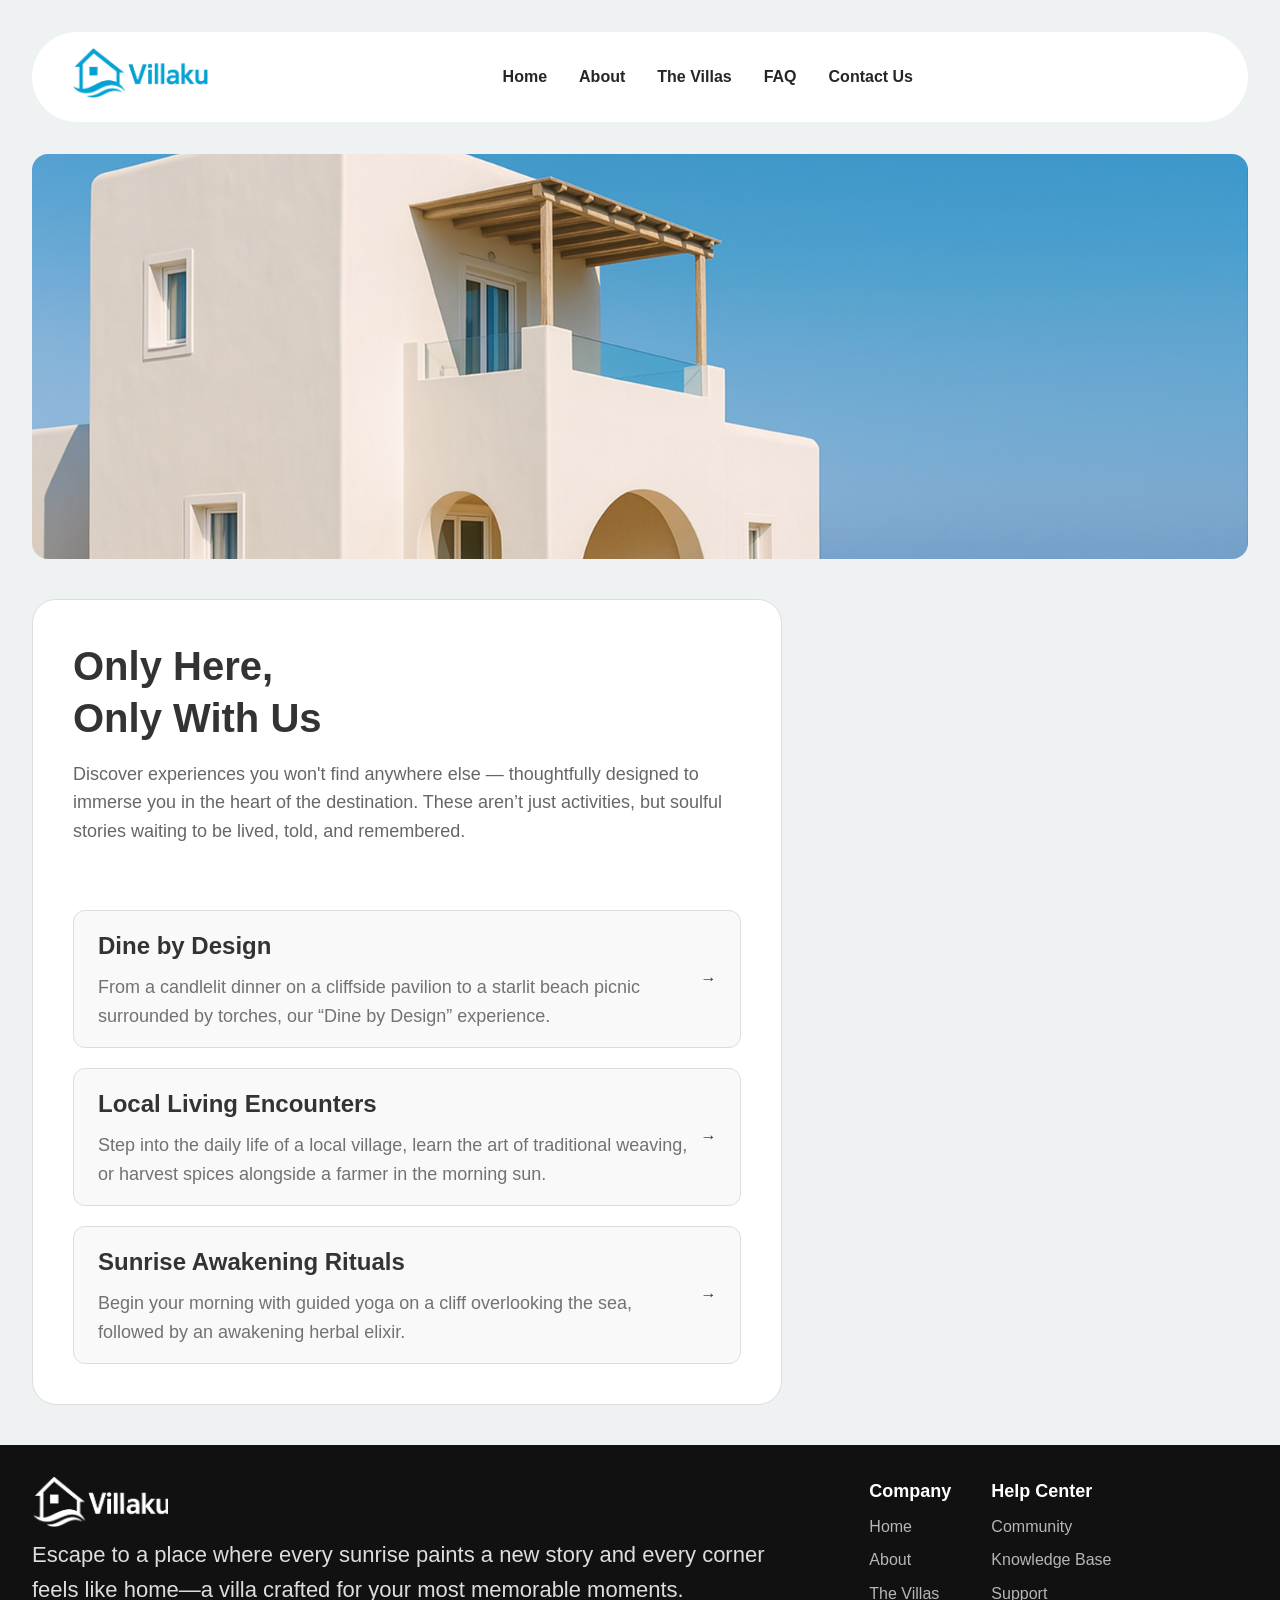
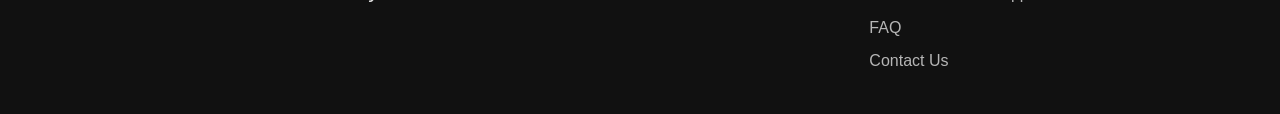
==== index.html @ ab28373e "feat(footer): Slicing Footer" ====
<!DOCTYPE html>
<html>
<head>
    <meta charset="UTF-8" />
    <title>Yasin Page</title>
    <link rel="stylesheet" href="style.css">
    <meta name="viewport" content="width=device-width, initial-scale=1.0">
</head>
<body class="container">
    <header>
        <nav class="navbar">
            <div class="logo-container">
                <img src="/assets/logo_villaku.png" class="logo"/>
            </div>
            <ul class="nav-links">
                <li><a href="#home">Home</a></li>
                <li><a href="#about">About</a></li>
                <li><a href="#The_Villas">The Villas</a></li>
                <li><a href="#faq">FAQ</a></li>
                <li><a href="#contact_us">Contact Us</a></li>
            </ul>
        </nav>
    </header>
    <main>
        <section class="hero-image"></section>
        <section class="container-experience">
            <section class="experience-section" >
                <div class="experience-content">
                    <h1>Only Here,<br>Only With Us</h1>
                    <p>
                    Discover experiences you won't find anywhere else — thoughtfully designed to immerse you in the heart of the destination. These aren’t just activities, but soulful stories waiting to be lived, told, and remembered.
                    </p>
                </div>
                <div class="experience-list">
                    <article class="experience-item">
                        <div>
                        <h2>Dine by Design</h2>
                        <p>From a candlelit dinner on a cliffside pavilion to a starlit beach picnic surrounded by torches, our “Dine by Design” experience.</p>
                        </div>
                    <span class="icon">→</span>
                </article>
                <article class="experience-item">
                        <div>
                        <h2>Local Living Encounters</h2>
                        <p>Step into the daily life of a local village, learn the art of traditional weaving, or harvest spices alongside a farmer in the morning sun.</p>
                        </div>
                    <span class="icon">→</span>
                </article>
                <article class="experience-item">
                        <div>
                        <h2>Sunrise Awakening Rituals</h2>
                        <p>Begin your morning with guided yoga on a cliff overlooking the sea, followed by an awakening herbal elixir.</p>
                        </div>
                    <span class="icon">→</span>
                </article>
                </div>
            </section>
            <aside class="image-aside">
            </aside>
        </section>
    </main>
    <footer>
        <div class="description">
            <img src="/assets/logo_villaku_bw.png" class="logo"/>
            <p>Escape to a place where every sunrise paints a new story and every corner feels like home—a villa crafted for your most memorable moments.</p>
        </div>
        <div class="footer-link">
            <div>
                <h6>Company</h6>
                <ul>
                    <li><a href="#home">Home</a></li>
                    <li><a href="#about">About</a></li>
                    <li><a href="#The_Villas">The Villas</a></li>
                    <li><a href="#faq">FAQ</a></li>
                    <li><a href="#contact_us">Contact Us</a></li>
                </ul>
            </div>
            <div>
                <h6>Help Center</h6>
                <ul>
                    <li><a href="#community">Community</a></li>
                    <li><a href="#knowledge_base">Knowledge Base</a></li>
                    <li><a href="#support">Support</a></li>
                </ul>
            </div>
        </div>
    </footer>
    
</body>
</html>
---- style.css ----
/* Reset dasar */
*{
    box-sizing: border-box;
    margin: 0;
    padding: 0;
    font-family: Plus Jakarta Sans, sans-serif;
}
/* Gaya umum */
.container{
    max-width: 100%;
    margin: 0;
}
body {
    background-color: #EFF2F3;
    color: #333;
    line-height: 1.6;
}
/* Gaya header */
header {
    text-align: center;
    margin-bottom: 40px;
    margin: 32px;

}
/* Gaya navigasi */
.navbar{
    background-color: white;
    display: flex;
    align-items: center;
    justify-content: space-between;
    padding: 16px 40px;
    position: relative;
    border-radius: 100px;
    border-color: #c0c1c2;
}


/* logo */
.logo{
    height: 50px;
    width: auto;
}

/* Menu Navigasi ditengah*/
.nav-links{
    flex: 1;
    display: flex;
    justify-content: center;
    list-style: none;
    gap: 2rem;
}
.nav-links a{
    color: rgb(39, 37, 37);
    text-decoration: none;
    font-weight: bold;
}
.nav-links a:hover{
    text-decoration: underline;
}


main{
    display: flex;
    flex-direction:column;
    gap: 40px;
    margin: 0 auto;
}
.hero-image {
  margin-left: 32px;
  margin-right: 32px;
  width: auto;
  height: 45vh; /* Full tinggi layar */
  background-image: url('/assets/hero.png');
  background-size: cover;
  background-position: center;
  background-repeat: no-repeat;
  border-radius: 16px;
}


/* Kolom Kiri */
.container-experience{
    display: flex;
    gap: 40px;
    flex: 2;
    margin-left: 32px ;
    margin-right: 32px ;
    margin-bottom: 40px ;
}
/* ----------Section Exp---------- */
.experience-section {
  display: flex;
  flex-direction:column;
  gap: 32px;
  padding: 40px;
  background-color: white;
  border-radius: 24px;
  border: 1px solid #ddd; /* Warna border yang lebih lembut */
  justify-content: space-between;
  align-items: stretch;
  flex-wrap: wrap;
}

/* Container experience-content */
.experience-content {
  background: #fff;
  flex: 2;
}

.experience-content h1 {
  font-size: 2.5rem;
  margin-bottom: 1rem;
  line-height: 1.3;
}

.experience-content p {
  color: #666;
  margin-bottom: 2rem;
  max-width: 100%;
  line-height: 1.6;
  font-size: 18px;
}

/* Container experience-item */
.experience-list{
    flex: 2;
    display: flex;
    flex-direction: column;
    gap: 20px;
}
/* List Item */
.experience-item {
  display: flex;
  justify-content: space-between;
  align-items: center;
  border: 1px solid #ddd;
  padding: 16px 24px;
  border-radius: 12px;
  background-color: #f9f9f9;
  transition: all 0.3s ease;
}
.experience-item h2 {
  margin: 0 0 0.5rem 0;
  font-size: 24px;
}

.experience-item p {
  margin: 0;
  color: #727272;
  font-size: 18px;
}

.experience-item:hover {
  background-color: #e8ecf1; /* warna latar saat hover */
  border-radius: 8px;
  padding: 1.5rem;
  transition: all 0.3s ease;
  box-shadow: 0 4px 8px rgba(0, 0, 0, 0.05);
}

.experience-item:hover .icon {
  transform: scale(1.2);
  color: #1D405B;
  transition: transform 0.2s ease, color 0.2s ease;
}

/* Kolom Kanan */
.image-aside {
  flex: 1;
  min-width: 35%;
  height: auto;
  border-radius: 16px;
  background-image: url('https://images.unsplash.com/photo-1583329550487-0fa300a4cd1a?q=80&w=1000&auto=format&fit=crop&ixlib=rb-4.1.0&ixid=M3wxMjA3fDB8MHxwaG90by1wYWdlfHx8fGVufDB8fHx8fA%3D%3D');
  background-size: cover;
  background-position: center;
}

/* Footer */
footer{
  display: flex;
  justify-content: space-between;
  align-items: center;
  flex-wrap: wrap;
  padding: 32px;
  background-color: #111;
  color: white;
  align-items: flex-start;
  gap: 80px;
}

.description{
  flex: 2;
  font-size: 22px;
  font-weight: 400;
  color: #ddd;
  flex-direction: row;
}
.footer-link{
  display: flex;
  flex: 1;
  align-items: flex-start;
  gap: 40px;
  flex-wrap: wrap;
}

.footer-link ul{
  display: list-item;
  list-style: none;
  padding: 0;
}
.footer-link li{
  padding-bottom: 8px;
}
.footer-link a{
  color: rgb(182, 182, 182);
  text-decoration: none;
}

.footer-link h6{
  padding-bottom: 8px;
  font-size: 18px;
  color: white;
  text-decoration: none;
}

/* Responsif */
@media (max-width: 768px) {

    .hero-image {
    height: 70vh; /* Sedikit lebih kecil di HP */
  }
  .experience-section {
    flex-direction: column;
  }

  .image-aside {
    display: none;
  }

  .experience-content {
    width: 100%;
  }
}
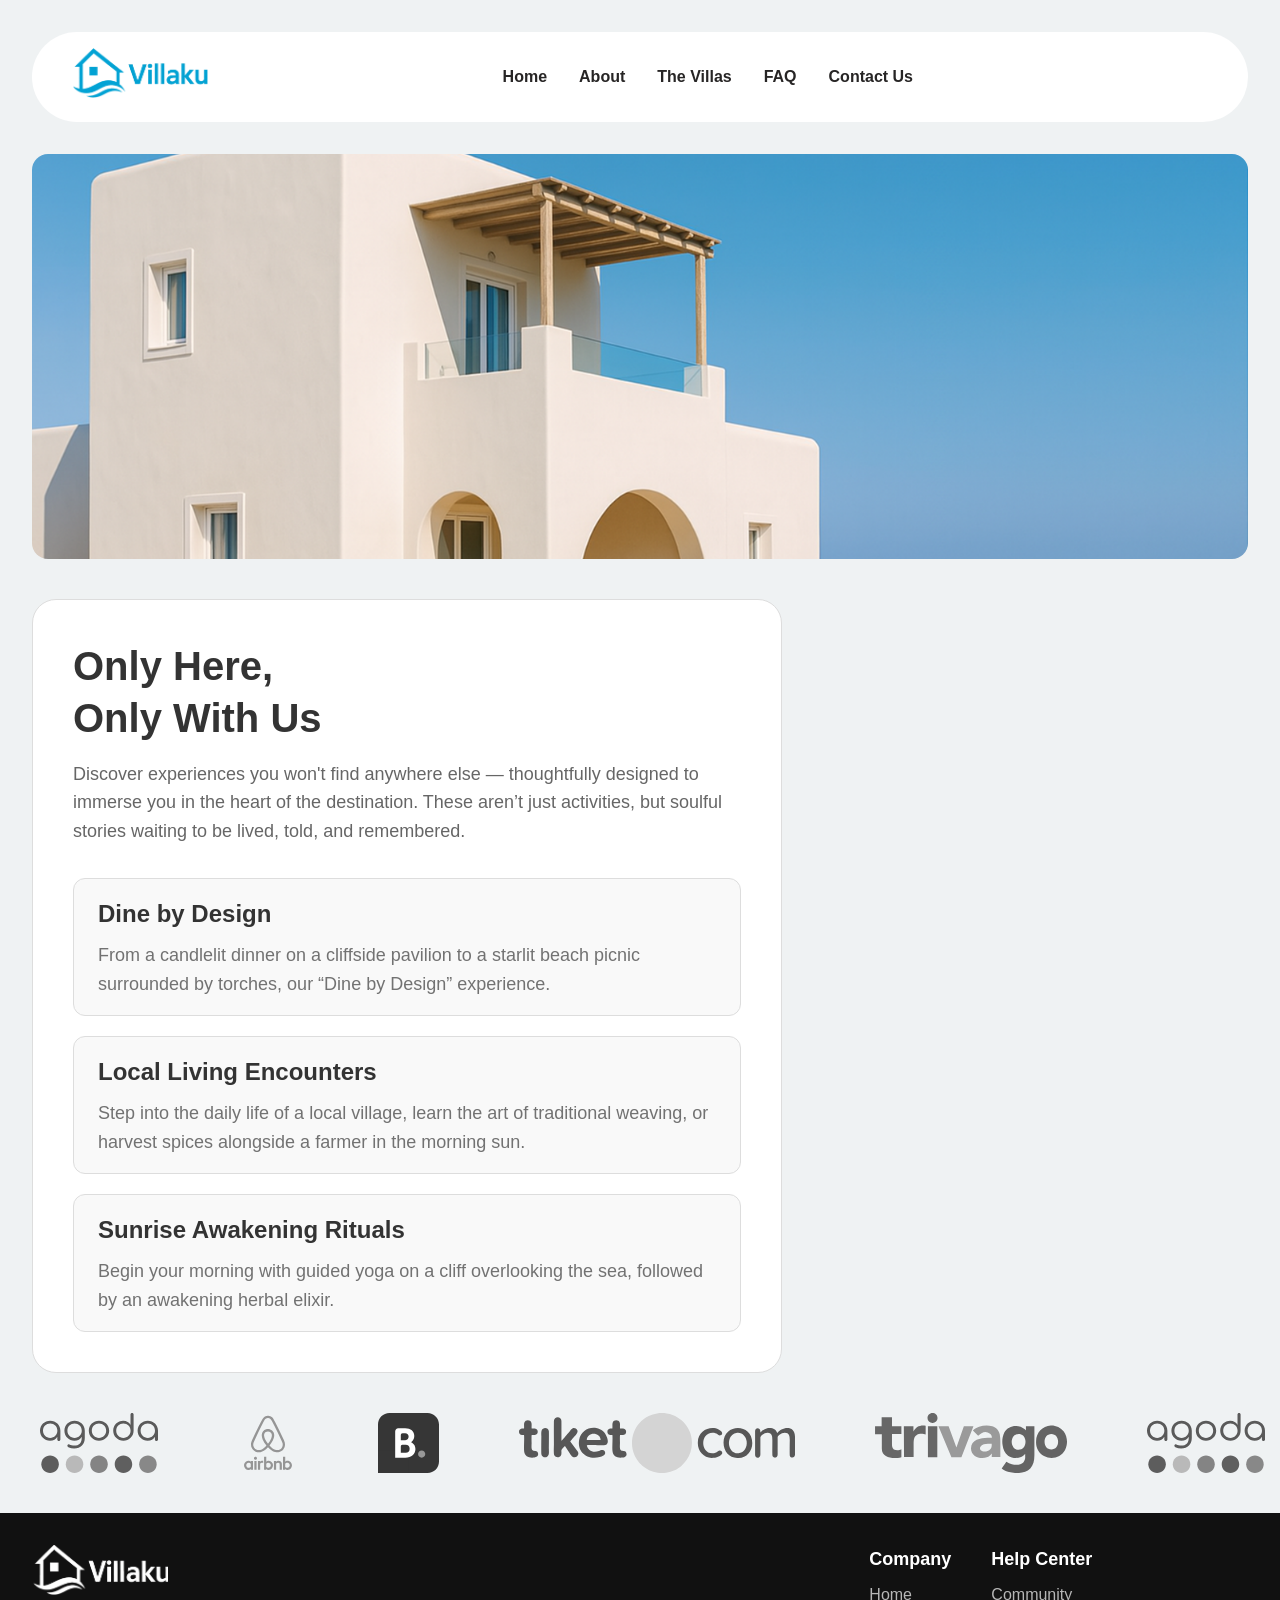
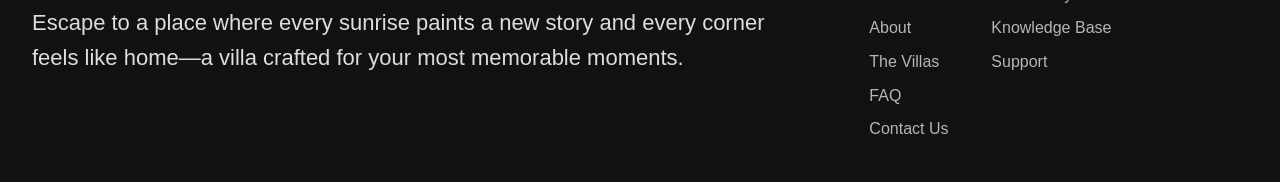
==== commit f300afba: "feat(ticker): Add feature ticker logo" ====
--- a/index.html
+++ b/index.html
@@ -2,7 +2,7 @@
 <html>
 <head>
     <meta charset="UTF-8" />
-    <title>Yasin Page</title>
+    <title>Villaku</title>
     <link rel="stylesheet" href="style.css">
     <meta name="viewport" content="width=device-width, initial-scale=1.0">
 </head>
@@ -10,8 +10,13 @@
     <header>
         <nav class="navbar">
             <div class="logo-container">
-                <img src="/assets/logo_villaku.png" class="logo"/>
+                <img src="/assets/logo_villaku.png" class="logo" alt="Logo"/>
             </div>
+            <button class="hamburger" aria-label="Menu">
+                <span></span>
+                <span></span>
+                <span></span>
+            </button>
             <ul class="nav-links">
                 <li><a href="#home">Home</a></li>
                 <li><a href="#about">About</a></li>
@@ -37,31 +42,49 @@
                         <h2>Dine by Design</h2>
                         <p>From a candlelit dinner on a cliffside pavilion to a starlit beach picnic surrounded by torches, our “Dine by Design” experience.</p>
                         </div>
-                    <span class="icon">→</span>
                 </article>
                 <article class="experience-item">
                         <div>
                         <h2>Local Living Encounters</h2>
                         <p>Step into the daily life of a local village, learn the art of traditional weaving, or harvest spices alongside a farmer in the morning sun.</p>
                         </div>
-                    <span class="icon">→</span>
                 </article>
                 <article class="experience-item">
                         <div>
                         <h2>Sunrise Awakening Rituals</h2>
                         <p>Begin your morning with guided yoga on a cliff overlooking the sea, followed by an awakening herbal elixir.</p>
                         </div>
-                    <span class="icon">→</span>
                 </article>
                 </div>
             </section>
             <aside class="image-aside">
             </aside>
         </section>
+        <section class="logo-ticker">
+            <div class="ticker-track">
+                <img src="/assets/logo partner/agoda.svg" alt="agoda">
+                <img src="/assets/logo partner/airbnb.svg" alt="airbnb">
+                <img src="/assets/logo partner/bookingcom.svg" alt="bookingcom">
+                <img src="/assets/logo partner/tiketcom.svg" alt="tiketcom">
+                <img src="/assets/logo partner/trivago.svg" alt="trivago">
+                <!-- Looping (1) -->
+                <img src="/assets/logo partner/agoda.svg" alt="agoda">
+                <img src="/assets/logo partner/airbnb.svg" alt="airbnb">
+                <img src="/assets/logo partner/bookingcom.svg" alt="bookingcom">
+                <img src="/assets/logo partner/tiketcom.svg" alt="tiketcom">
+                <img src="/assets/logo partner/trivago.svg" alt="trivago">
+                <!-- Looping (2) -->
+                <img src="/assets/logo partner/agoda.svg" alt="agoda">
+                <img src="/assets/logo partner/airbnb.svg" alt="airbnb">
+                <img src="/assets/logo partner/bookingcom.svg" alt="bookingcom">
+                <img src="/assets/logo partner/tiketcom.svg" alt="tiketcom">
+                <img src="/assets/logo partner/trivago.svg" alt="trivago">
+            </div>
+        </section>
     </main>
     <footer>
         <div class="description">
-            <img src="/assets/logo_villaku_bw.png" class="logo"/>
+            <img src="/assets/logo_villaku_bw.png" class="logo" alt="Logo Black and White"/>
             <p>Escape to a place where every sunrise paints a new story and every corner feels like home—a villa crafted for your most memorable moments.</p>
         </div>
         <div class="footer-link">
@@ -85,6 +108,6 @@
             </div>
         </div>
     </footer>
-    
+    <script src="script.js"></script>    
 </body>
 </html>
--- a/style.css
+++ b/style.css
@@ -3,7 +3,7 @@
     box-sizing: border-box;
     margin: 0;
     padding: 0;
-    font-family: Plus Jakarta Sans, sans-serif;
+    font-family: 'Plus Jakarta Sans', sans-serif;
 }
 /* Gaya umum */
 .container{
@@ -58,6 +58,30 @@
     text-decoration: underline;
 }
 
+  .hamburger{
+    display: none;
+    flex-direction: column;
+    justify-content: space-between;
+    width: 24px;
+    height: 18px;
+    cursor: pointer;
+    border: none;
+  }
+  .hamburger span{
+    height: 3px;
+    background: #111;
+    border-radius: 4px;
+    transition: all 0.3s ease;
+  }
+  .hamburger.active span:nth-child(1){
+    transform: rotate(45deg) translate(5px, 5px);
+  }
+  .hamburger.active span:nth-child(2){
+    opacity: 0;
+  }
+  .hamburger.active span:nth-child(3){
+    transform: rotate(-45deg) translate(5px, -5px);
+  }
 
 main{
     display: flex;
@@ -69,7 +93,7 @@
   margin-left: 32px;
   margin-right: 32px;
   width: auto;
-  height: 45vh; /* Full tinggi layar */
+  height: 45vh;
   background-image: url('/assets/hero.png');
   background-size: cover;
   background-position: center;
@@ -82,10 +106,8 @@
 .container-experience{
     display: flex;
     gap: 40px;
-    flex: 2;
     margin-left: 32px ;
     margin-right: 32px ;
-    margin-bottom: 40px ;
 }
 /* ----------Section Exp---------- */
 .experience-section {
@@ -115,7 +137,6 @@
 
 .experience-content p {
   color: #666;
-  margin-bottom: 2rem;
   max-width: 100%;
   line-height: 1.6;
   font-size: 18px;
@@ -156,12 +177,6 @@
   padding: 1.5rem;
   transition: all 0.3s ease;
   box-shadow: 0 4px 8px rgba(0, 0, 0, 0.05);
-}
-
-.experience-item:hover .icon {
-  transform: scale(1.2);
-  color: #1D405B;
-  transition: transform 0.2s ease, color 0.2s ease;
 }
 
 /* Kolom Kanan */
@@ -175,11 +190,36 @@
   background-position: center;
 }
 
+.logo-ticker{
+  overflow: hidden;
+  width: 100%;
+  padding-bottom: 40px;
+}
+.ticker-track{
+  display: flex;
+  width: fit-content;
+  animation: ticker 30s linear infinite;
+}
+
+.ticker-track img{
+  height: 60px;
+  margin: 0 40px;
+  flex-shrink: 0;
+  filter: grayscale(100%);
+  transition: filter 0.3s;
+}
+.ticker-track img:hover {
+  filter: none;
+}
+/* Animasi bergerak ke kiri */
+@keyframes ticker {
+  0% { transform: translateX(0); }
+  100% { transform: translateX(-33.33%); }
+}
 /* Footer */
 footer{
   display: flex;
   justify-content: space-between;
-  align-items: center;
   flex-wrap: wrap;
   padding: 32px;
   background-color: #111;
@@ -204,7 +244,6 @@
 }
 
 .footer-link ul{
-  display: list-item;
   list-style: none;
   padding: 0;
 }
@@ -225,12 +264,38 @@
 
 /* Responsif */
 @media (max-width: 768px) {
-
-    .hero-image {
-    height: 70vh; /* Sedikit lebih kecil di HP */
+  main{
+    gap: 24px;
+}
+  .hamburger{
+    display: flex;
+  }
+  .nav-links{
+    display: none;
+    flex-direction: column;
+    gap: 16px;
+    position: absolute;
+    top: 70px;
+    right: 32px;
+    padding: 16px;
+    box-shadow: 0 2px 8px rgba(0, 0, 0, 0.15);
+  }
+  .nav-links.active{
+    display: flex;
+    background-color: white;
+    border-radius: 8px;
+  }
+
+  .hero-image {
+    aspect-ratio: 16/9;
+    max-height: 60vh;
+    /* height: 40vh;
+    min-height: 200px;
+    max-height: 400px; */
   }
   .experience-section {
     flex-direction: column;
+    padding: 24px;
   }
 
   .image-aside {
@@ -240,5 +305,14 @@
   .experience-content {
     width: 100%;
   }
-}
-
+
+  footer{
+    flex-direction: column;
+    align-items: flex-start;
+    gap: 32px;
+  }
+  .description,
+  .footer-link {
+    width: 100%;
+  }
+}
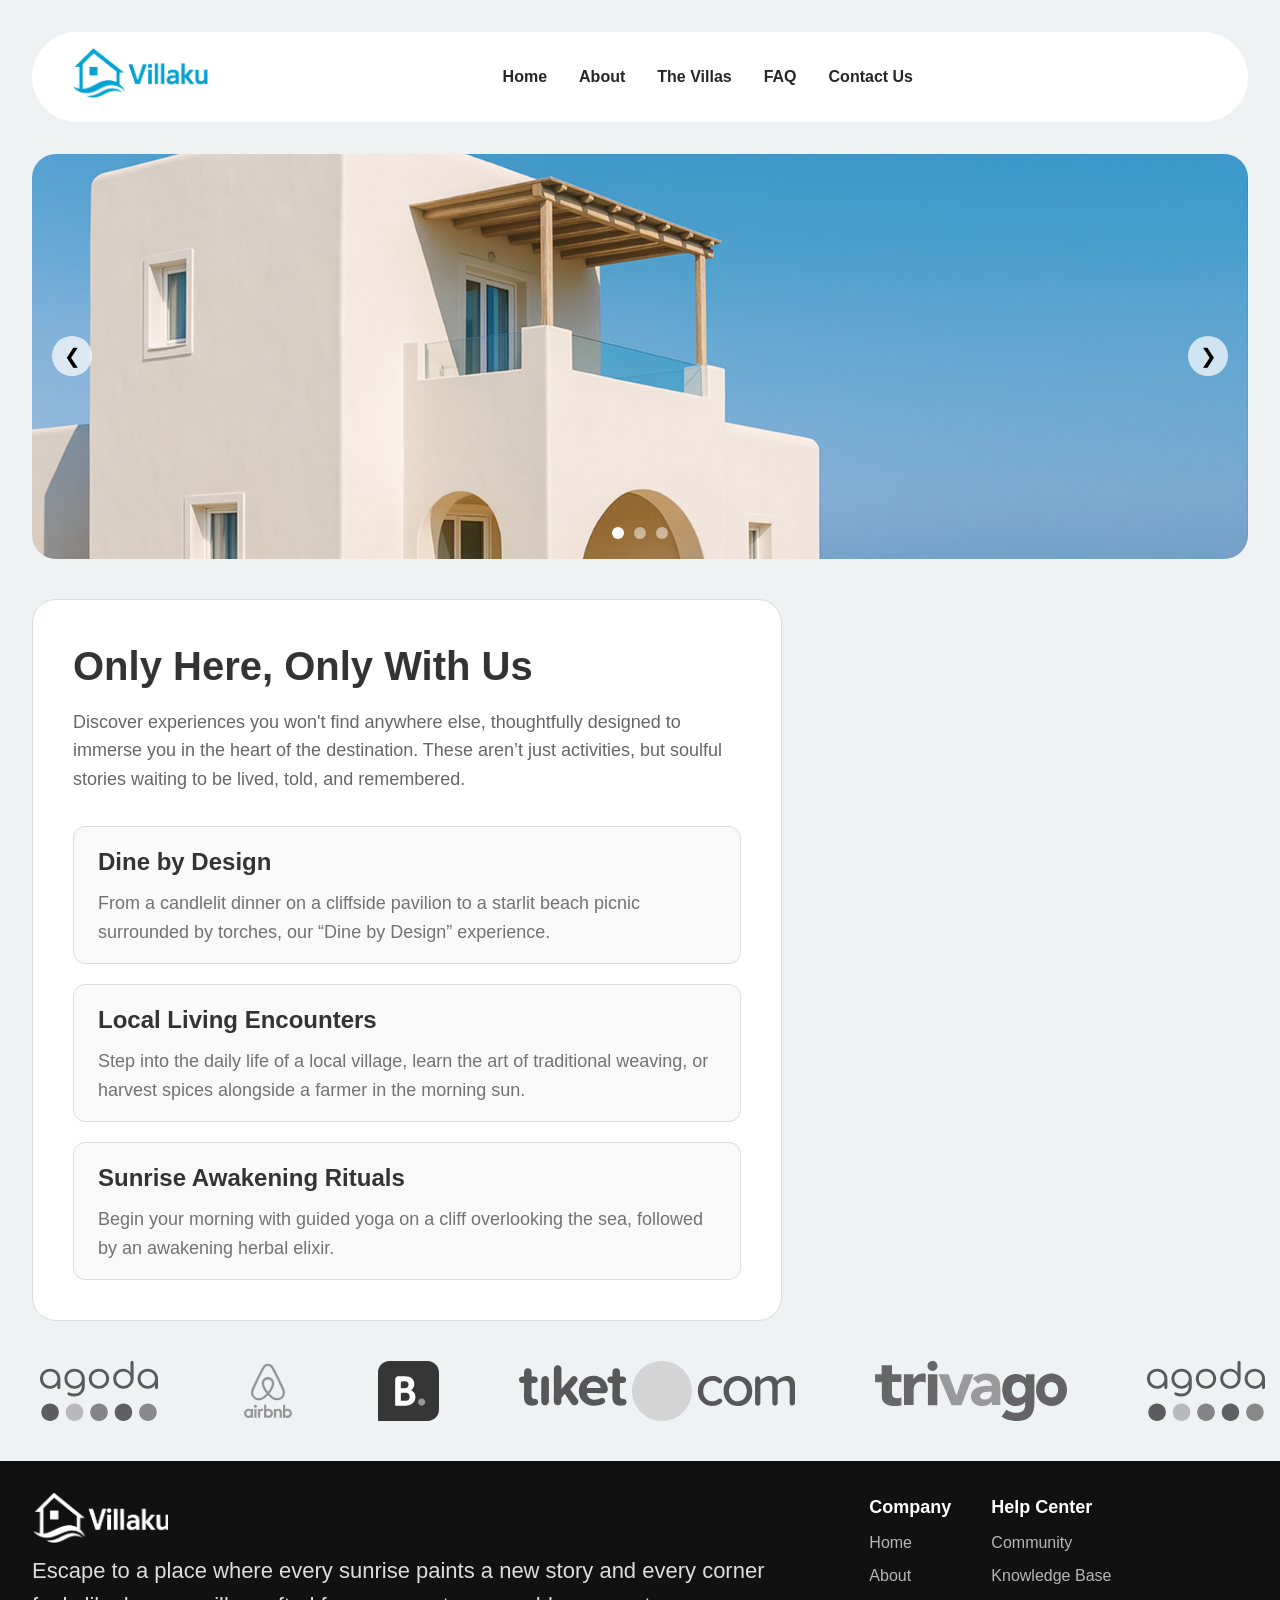
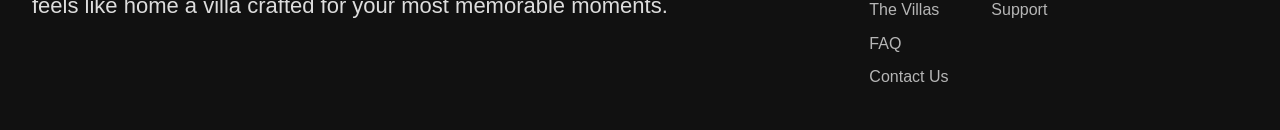
==== commit 726b79cc: "Implement code changes to enhance functionality and improve performance" ====
--- a/index.html
+++ b/index.html
@@ -31,9 +31,9 @@
         <section class="container-experience">
             <section class="experience-section" >
                 <div class="experience-content">
-                    <h1>Only Here,<br>Only With Us</h1>
+                    <h1>Only Here, Only With Us</h1>
                     <p>
-                    Discover experiences you won't find anywhere else — thoughtfully designed to immerse you in the heart of the destination. These aren’t just activities, but soulful stories waiting to be lived, told, and remembered.
+                    Discover experiences you won't find anywhere else, thoughtfully designed to immerse you in the heart of the destination. These aren’t just activities, but soulful stories waiting to be lived, told, and remembered.
                     </p>
                 </div>
                 <div class="experience-list">
@@ -85,7 +85,7 @@
     <footer>
         <div class="description">
             <img src="/assets/logo_villaku_bw.png" class="logo" alt="Logo Black and White"/>
-            <p>Escape to a place where every sunrise paints a new story and every corner feels like home—a villa crafted for your most memorable moments.</p>
+            <p>Escape to a place where every sunrise paints a new story and every corner feels like home a villa crafted for your most memorable moments.</p>
         </div>
         <div class="footer-link">
             <div>
--- a/style.css
+++ b/style.css
@@ -94,10 +94,66 @@
   margin-right: 32px;
   width: auto;
   height: 45vh;
-  background-image: url('/assets/hero.png');
   background-size: cover;
   background-position: center;
   background-repeat: no-repeat;
+  position: relative;
+  border-radius: 24px;
+  overflow: hidden;
+  transition: background-image 0.5s ease-in-out;
+}
+
+/* Slider Controls */
+.slider-nav {
+  position: absolute;
+  top: 50%;
+  transform: translateY(-50%);
+  background: rgba(255, 255, 255, 0.7);
+  border: none;
+  width: 40px;
+  height: 40px;
+  border-radius: 50%;
+  cursor: pointer;
+  font-size: 20px;
+  display: flex;
+  align-items: center;
+  justify-content: center;
+  transition: background-color 0.3s;
+}
+
+.slider-nav:hover {
+  background: rgba(255, 255, 255, 0.9);
+}
+
+.slider-nav.prev {
+  left: 20px;
+}
+
+.slider-nav.next {
+  right: 20px;
+}
+
+.slider-dots {
+  position: absolute;
+  bottom: 20px;
+  left: 50%;
+  transform: translateX(-50%);
+  display: flex;
+  gap: 10px;
+}
+
+.slider-dot {
+  width: 12px;
+  height: 12px;
+  border-radius: 50%;
+  background: rgba(255, 255, 255, 0.5);
+  border: none;
+  cursor: pointer;
+  transition: background-color 0.3s;
+}
+
+.slider-dot.active {
+  background: white;
   border-radius: 16px;
 }
 
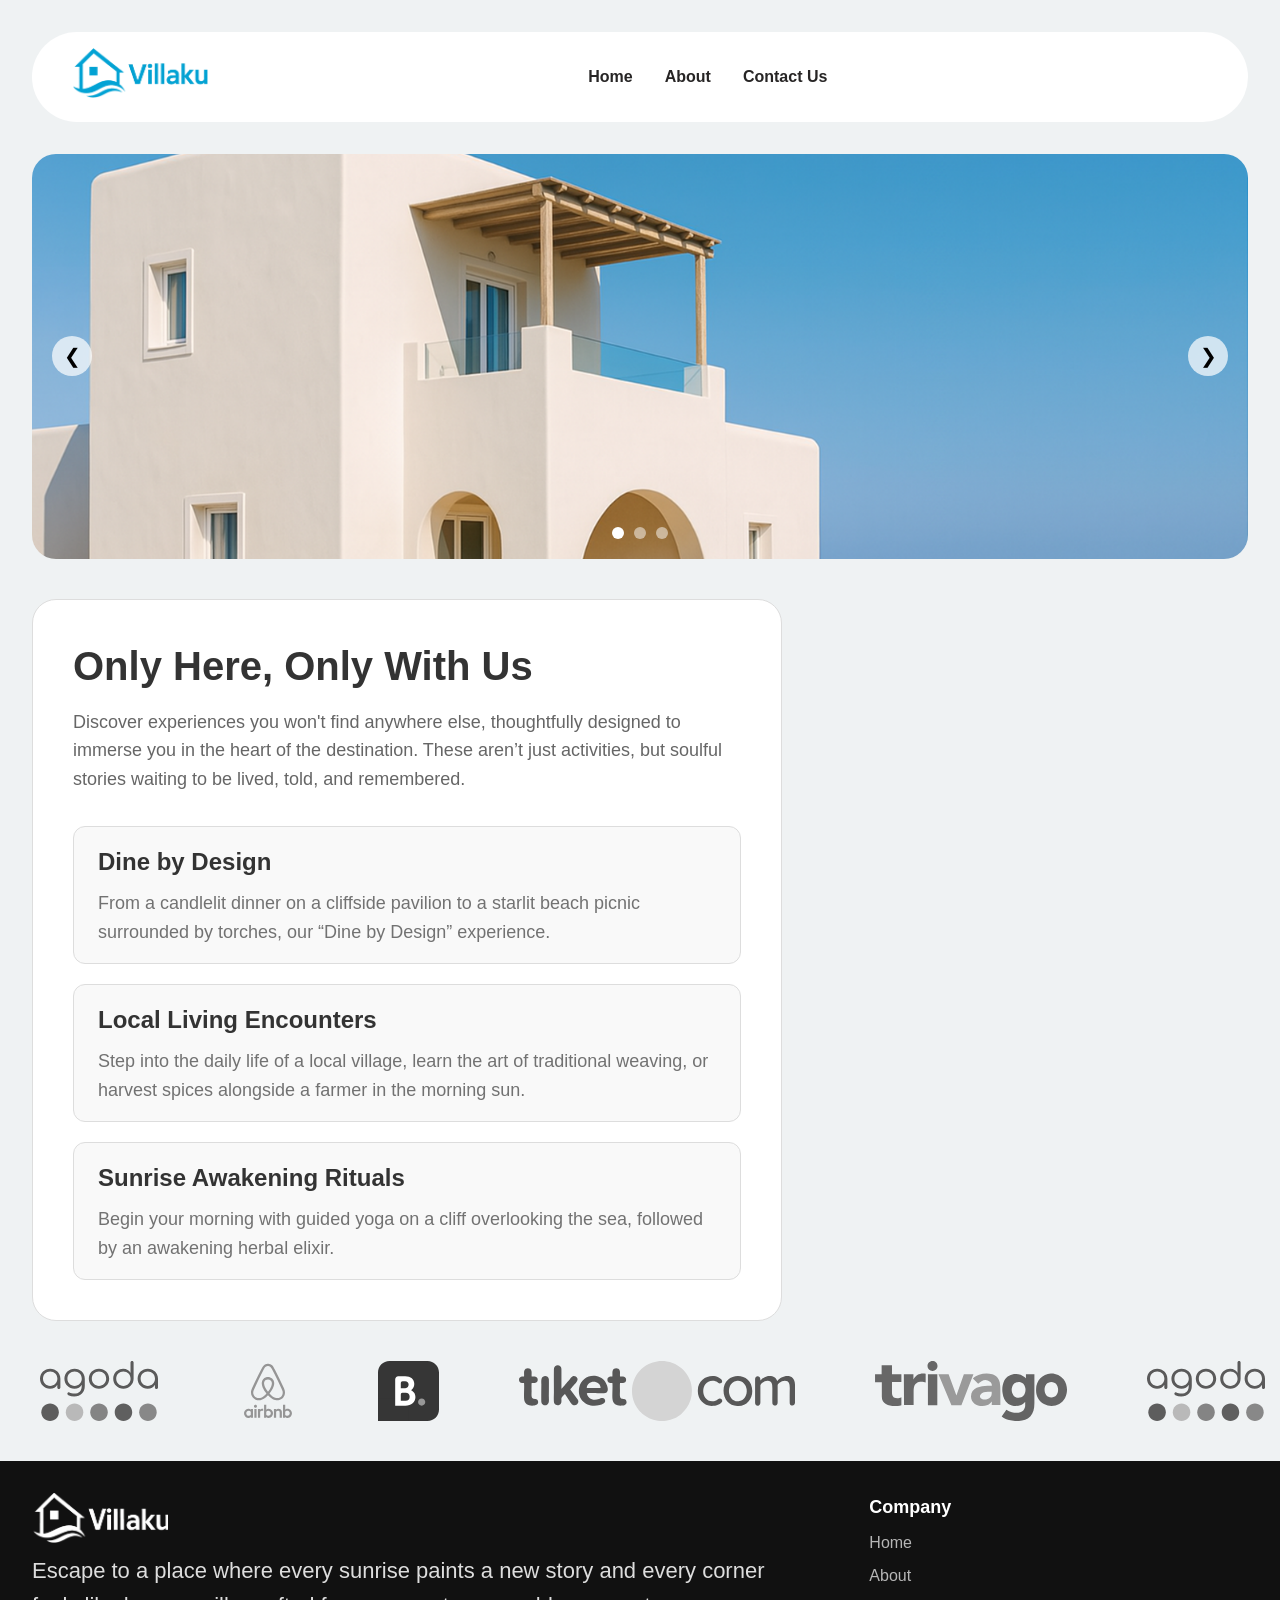
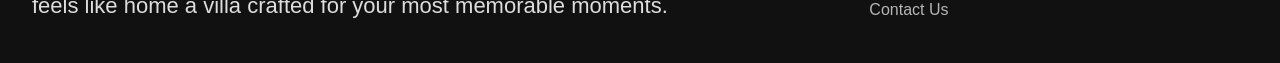
==== commit 9dc2a3aa: "refactor: remove The Villas and FAQ pages; update navigation links in About, Contact, and Index page" ====
--- a/index.html
+++ b/index.html
@@ -3,6 +3,7 @@
 <head>
     <meta charset="UTF-8" />
     <title>Villaku</title>
+    <link rel="icon" type="image/png" href="assets/logo/logo_mark.png"/>
     <link rel="stylesheet" href="style.css">
     <meta name="viewport" content="width=device-width, initial-scale=1.0">
 </head>
@@ -10,7 +11,7 @@
     <header>
         <nav class="navbar">
             <div class="logo-container">
-                <img src="/assets/logo_villaku.png" class="logo" alt="Logo"/>
+                <img src="/assets/logo/logo_villaku.png" class="logo" alt="Logo"/>
             </div>
             <button class="hamburger" aria-label="Menu">
                 <span></span>
@@ -18,11 +19,9 @@
                 <span></span>
             </button>
             <ul class="nav-links">
-                <li><a href="#home">Home</a></li>
-                <li><a href="#about">About</a></li>
-                <li><a href="#The_Villas">The Villas</a></li>
-                <li><a href="#faq">FAQ</a></li>
-                <li><a href="#contact_us">Contact Us</a></li>
+                <li><a href="index.html">Home</a></li>
+                <li><a href="about.html">About</a></li>
+                <li><a href="contact.html">Contact Us</a></li>
             </ul>
         </nav>
     </header>
@@ -84,28 +83,19 @@
     </main>
     <footer>
         <div class="description">
-            <img src="/assets/logo_villaku_bw.png" class="logo" alt="Logo Black and White"/>
+            <img src="/assets/logo/logo_villaku_bw.png" class="logo" alt="Logo Black and White"/>
             <p>Escape to a place where every sunrise paints a new story and every corner feels like home a villa crafted for your most memorable moments.</p>
         </div>
         <div class="footer-link">
             <div>
                 <h6>Company</h6>
                 <ul>
-                    <li><a href="#home">Home</a></li>
-                    <li><a href="#about">About</a></li>
-                    <li><a href="#The_Villas">The Villas</a></li>
-                    <li><a href="#faq">FAQ</a></li>
-                    <li><a href="#contact_us">Contact Us</a></li>
+                    <li><a href="index.html">Home</a></li>
+                    <li><a href="about.html">About</a></li>
+                    <li><a href="contact.html">Contact Us</a></li>
                 </ul>
             </div>
-            <div>
-                <h6>Help Center</h6>
-                <ul>
-                    <li><a href="#community">Community</a></li>
-                    <li><a href="#knowledge_base">Knowledge Base</a></li>
-                    <li><a href="#support">Support</a></li>
-                </ul>
-            </div>
+            
         </div>
     </footer>
     <script src="script.js"></script>    
--- a/style.css
+++ b/style.css
@@ -20,7 +20,8 @@
     text-align: center;
     margin-bottom: 40px;
     margin: 32px;
-
+    position: relative;
+    z-index: 1000;
 }
 /* Gaya navigasi */
 .navbar{
@@ -32,6 +33,7 @@
     position: relative;
     border-radius: 100px;
     border-color: #c0c1c2;
+    z-index: 1001;
 }
 
 
@@ -318,6 +320,255 @@
   text-decoration: none;
 }
 
+/* ========== Page Hero Styles ========== */
+.page-hero {
+  margin: 0 32px 40px;
+  padding: 80px 40px;
+  background: linear-gradient(135deg, #1e90ff 0%, #00bfff 100%);
+  border-radius: 24px;
+  text-align: center;
+  color: white;
+}
+
+.page-hero-content h1 {
+  font-size: 3rem;
+  margin-bottom: 1rem;
+}
+
+.page-hero-content p {
+  font-size: 1.5rem;
+  opacity: 0.9;
+}
+
+/* ========== About Page Styles ========== */
+.about-content {
+  margin: 0 32px;
+  display: flex;
+  flex-direction: column;
+  gap: 60px;
+}
+
+.about-section {
+  display: flex;
+  gap: 40px;
+  align-items: center;
+  background: white;
+  padding: 40px;
+  border-radius: 24px;
+}
+
+.about-section.reverse {
+  flex-direction: row-reverse;
+}
+
+.about-text {
+  flex: 1;
+}
+
+.about-text h2 {
+  font-size: 2rem;
+  margin-bottom: 1.5rem;
+  color: #333;
+}
+
+.about-text p {
+  font-size: 1.1rem;
+  line-height: 1.8;
+  color: #666;
+  margin-bottom: 1rem;
+}
+
+.about-image {
+  flex: 1;
+  min-width: 300px;
+}
+
+.about-image img {
+  width: 100%;
+  height: auto;
+  border-radius: 16px;
+  object-fit: cover;
+}
+
+.values-section {
+  background: white;
+  padding: 60px 40px;
+  border-radius: 24px;
+}
+
+.values-section h2 {
+  text-align: center;
+  font-size: 2.5rem;
+  margin-bottom: 3rem;
+}
+
+.values-grid {
+  display: grid;
+  grid-template-columns: repeat(auto-fit, minmax(250px, 1fr));
+  gap: 30px;
+}
+
+.value-card {
+  padding: 30px;
+  background: #f9f9f9;
+  border-radius: 16px;
+  text-align: center;
+  transition: transform 0.3s ease;
+}
+
+.value-card:hover {
+  transform: translateY(-5px);
+  box-shadow: 0 10px 20px rgba(0, 0, 0, 0.1);
+}
+
+.value-card h3 {
+  font-size: 1.5rem;
+  margin-bottom: 1rem;
+  color: #1e90ff;
+}
+
+.value-card p {
+  color: #666;
+  line-height: 1.6;
+}
+
+/* ========== Contact Page Styles ========== */
+.contact-container {
+  margin: 0 32px 40px;
+  display: grid;
+  grid-template-columns: 1fr 1.5fr;
+  gap: 40px;
+  align-items: start;
+}
+
+.contact-info {
+  background: white;
+  padding: 40px;
+  border-radius: 24px;
+  height: fit-content;
+  position: sticky;
+  top: 40px;
+}
+
+.contact-info h2 {
+  font-size: 2rem;
+  margin-bottom: 2rem;
+}
+
+.info-item {
+  margin-bottom: 2rem;
+}
+
+.info-item h3 {
+  font-size: 1.2rem;
+  margin-bottom: 0.5rem;
+  color: #333;
+}
+
+.info-item p {
+  color: #666;
+  line-height: 1.8;
+}
+
+.contact-form {
+  background: white;
+  padding: 40px;
+  border-radius: 24px;
+  height: fit-content;
+}
+
+.contact-form h2 {
+  font-size: 2rem;
+  margin-bottom: 2rem;
+}
+
+.form-group {
+  margin-bottom: 1.5rem;
+}
+
+.form-group label {
+  display: block;
+  margin-bottom: 0.5rem;
+  font-weight: 600;
+  color: #333;
+}
+
+.form-group input,
+.form-group select,
+.form-group textarea {
+  width: 100%;
+  padding: 12px;
+  border: 1px solid #ddd;
+  border-radius: 8px;
+  font-size: 1rem;
+  font-family: inherit;
+  transition: border-color 0.3s ease;
+}
+
+.form-group input:focus,
+.form-group select:focus,
+.form-group textarea:focus {
+  outline: none;
+  border-color: #1e90ff;
+}
+
+.submit-button {
+  width: 100%;
+  padding: 15px;
+  background: #1e90ff;
+  color: white;
+  border: none;
+  border-radius: 8px;
+  font-size: 1.1rem;
+  font-weight: 600;
+  cursor: pointer;
+  transition: background-color 0.3s ease;
+}
+
+.submit-button:hover {
+  background: #0066cc;
+}
+
+/* ========== CTA Sections ========== */
+.booking-cta,
+.contact-cta {
+  margin: 40px 32px;
+  background: linear-gradient(135deg, #1e90ff 0%, #00bfff 100%);
+  padding: 60px 40px;
+  border-radius: 24px;
+  text-align: center;
+}
+
+.cta-content h2 {
+  color: white;
+  font-size: 2.5rem;
+  margin-bottom: 1rem;
+}
+
+.cta-content p {
+  color: white;
+  font-size: 1.2rem;
+  margin-bottom: 2rem;
+  opacity: 0.9;
+}
+
+.cta-button {
+  display: inline-block;
+  padding: 15px 40px;
+  background: white;
+  color: #1e90ff;
+  text-decoration: none;
+  border-radius: 50px;
+  font-weight: 600;
+  font-size: 1.1rem;
+  transition: transform 0.3s ease, box-shadow 0.3s ease;
+}
+
+.cta-button:hover {
+  transform: translateY(-3px);
+  box-shadow: 0 10px 20px rgba(0, 0, 0, 0.2);
+}
+
 /* Responsif */
 @media (max-width: 768px) {
   main{
@@ -335,6 +586,7 @@
     right: 32px;
     padding: 16px;
     box-shadow: 0 2px 8px rgba(0, 0, 0, 0.15);
+    z-index: 1002;
   }
   .nav-links.active{
     display: flex;
@@ -371,4 +623,80 @@
   .footer-link {
     width: 100%;
   }
+
+  /* Page Hero Responsive */
+  .page-hero {
+    margin: 0 16px 24px;
+    padding: 40px 24px;
+  }
+
+  .page-hero-content h1 {
+    font-size: 2rem;
+  }
+
+  .page-hero-content p {
+    font-size: 1.2rem;
+  }
+
+  /* About Page Responsive */
+  .about-content {
+    margin: 0 16px;
+    gap: 30px;
+  }
+
+  .about-section,
+  .about-section.reverse {
+    flex-direction: column;
+    padding: 24px;
+  }
+
+  .about-image {
+    min-width: 100%;
+  }
+
+  .values-section {
+    padding: 40px 24px;
+  }
+
+  .values-grid {
+    grid-template-columns: 1fr;
+  }
+
+  /* Contact Page Responsive */
+  .contact-container {
+    margin: 0 16px 24px;
+    grid-template-columns: 1fr;
+  }
+
+  .contact-info {
+    position: static;
+  }
+
+  .contact-form {
+    padding: 24px;
+  }
+
+  .map-section {
+    margin: 0 16px 24px;
+    padding: 24px;
+  }
+
+  .map-placeholder {
+    height: 300px;
+  }
+
+  /* CTA Responsive */
+  .booking-cta,
+  .contact-cta {
+    margin: 24px 16px;
+    padding: 40px 24px;
+  }
+
+  .cta-content h2 {
+    font-size: 1.8rem;
+  }
+
+  .cta-content p {
+    font-size: 1rem;
+  }
 }
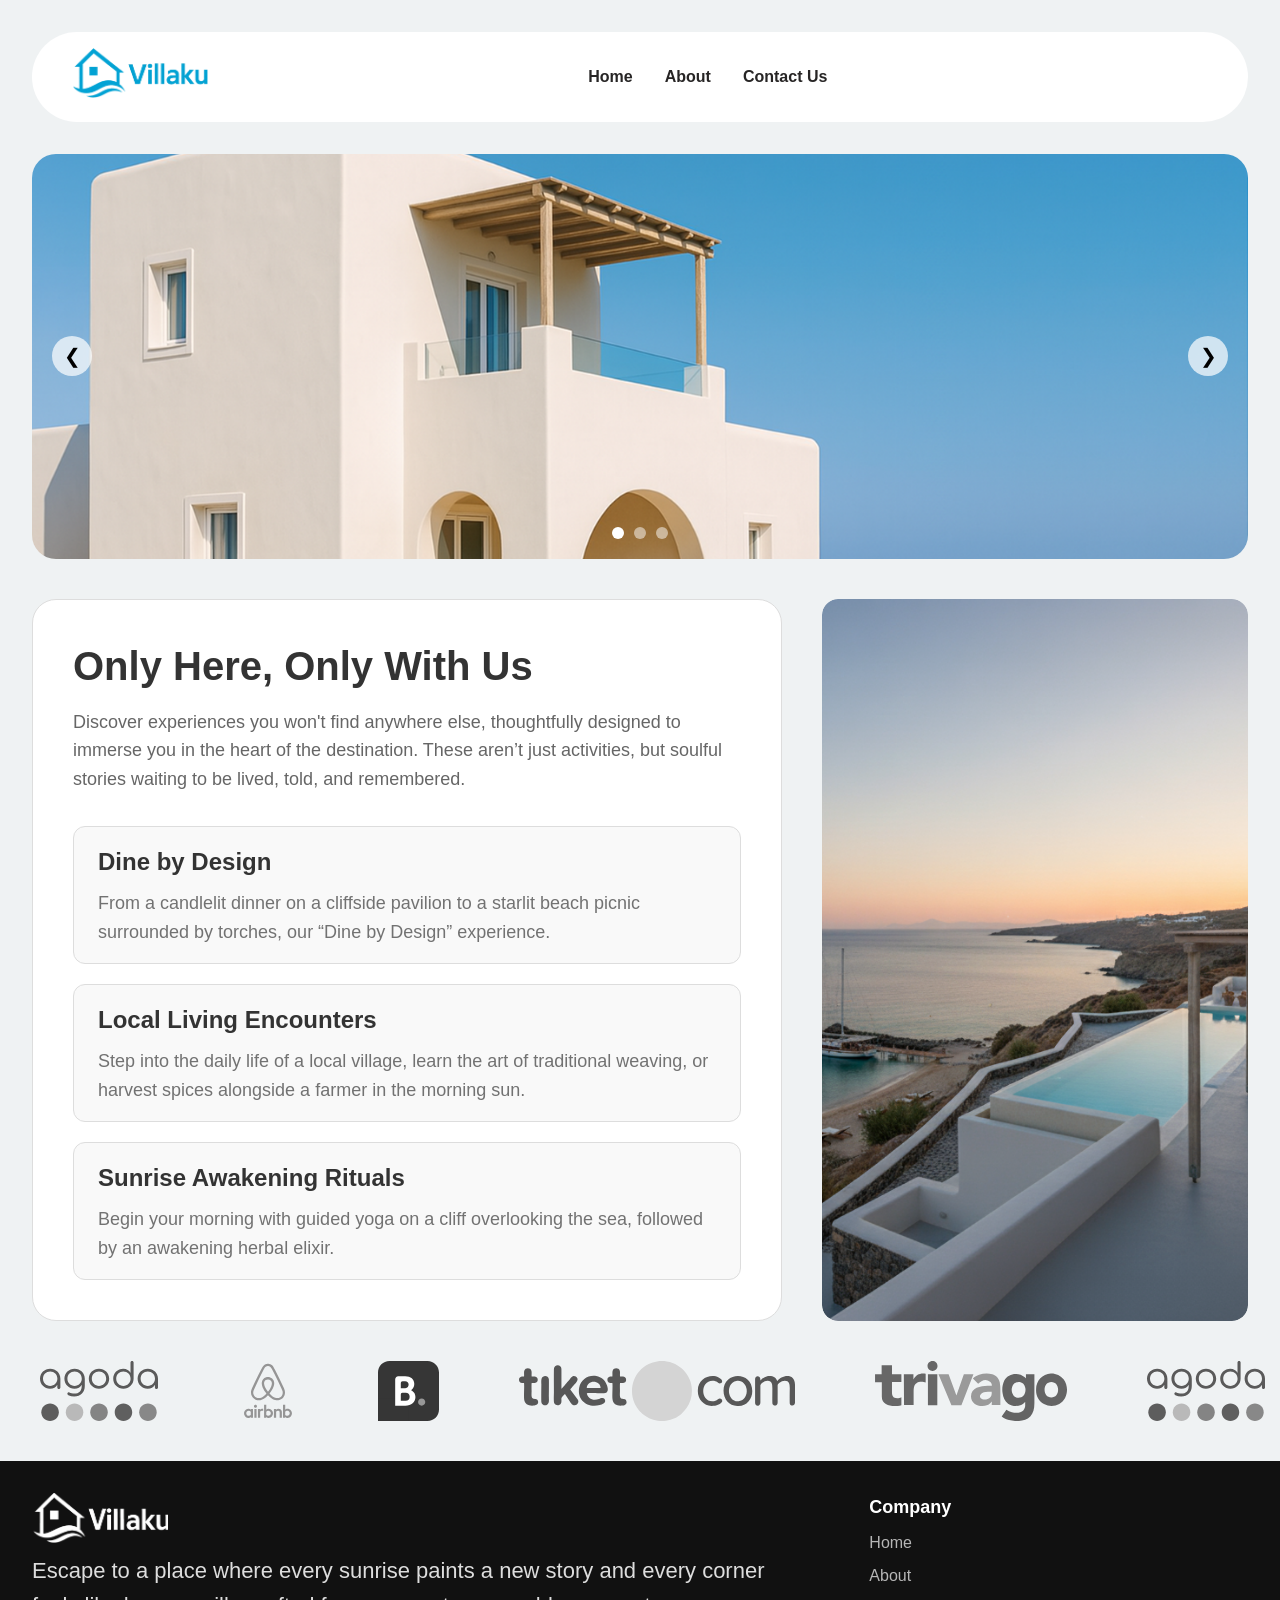
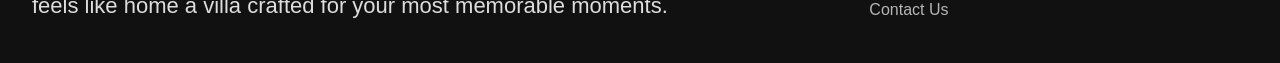
==== commit 750f7224: "refactor: remove About and Contact pages; update styles and layout for improved design" ====
--- a/index.html
+++ b/index.html
@@ -57,6 +57,7 @@
                 </div>
             </section>
             <aside class="image-aside">
+                <img src="/assets/hidden_gem.png" alt="Villa Experience">
             </aside>
         </section>
         <section class="logo-ticker">
--- a/style.css
+++ b/style.css
@@ -243,9 +243,14 @@
   min-width: 35%;
   height: auto;
   border-radius: 16px;
-  background-image: url('https://images.unsplash.com/photo-1583329550487-0fa300a4cd1a?q=80&w=1000&auto=format&fit=crop&ixlib=rb-4.1.0&ixid=M3wxMjA3fDB8MHxwaG90by1wYWdlfHx8fGVufDB8fHx8fA%3D%3D');
-  background-size: cover;
-  background-position: center;
+  overflow: hidden;
+}
+
+.image-aside img {
+  width: 100%;
+  height: 100%;
+  object-fit: cover;
+  border-radius: 16px;
 }
 
 .logo-ticker{
@@ -322,7 +327,7 @@
 
 /* ========== Page Hero Styles ========== */
 .page-hero {
-  margin: 0 32px 40px;
+  margin: 0 32px;
   padding: 80px 40px;
   background: linear-gradient(135deg, #1e90ff 0%, #00bfff 100%);
   border-radius: 24px;
@@ -340,134 +345,30 @@
   opacity: 0.9;
 }
 
-/* ========== About Page Styles ========== */
-.about-content {
-  margin: 0 32px;
-  display: flex;
-  flex-direction: column;
-  gap: 60px;
-}
-
-.about-section {
-  display: flex;
-  gap: 40px;
-  align-items: center;
-  background: white;
-  padding: 40px;
-  border-radius: 24px;
-}
-
-.about-section.reverse {
-  flex-direction: row-reverse;
-}
-
-.about-text {
-  flex: 1;
-}
-
-.about-text h2 {
-  font-size: 2rem;
-  margin-bottom: 1.5rem;
-  color: #333;
-}
-
-.about-text p {
-  font-size: 1.1rem;
-  line-height: 1.8;
-  color: #666;
-  margin-bottom: 1rem;
-}
-
-.about-image {
-  flex: 1;
-  min-width: 300px;
-}
-
-.about-image img {
-  width: 100%;
-  height: auto;
-  border-radius: 16px;
-  object-fit: cover;
-}
-
-.values-section {
-  background: white;
-  padding: 60px 40px;
-  border-radius: 24px;
-}
-
-.values-section h2 {
-  text-align: center;
-  font-size: 2.5rem;
-  margin-bottom: 3rem;
-}
-
-.values-grid {
-  display: grid;
-  grid-template-columns: repeat(auto-fit, minmax(250px, 1fr));
-  gap: 30px;
-}
-
-.value-card {
-  padding: 30px;
-  background: #f9f9f9;
-  border-radius: 16px;
-  text-align: center;
-  transition: transform 0.3s ease;
-}
-
-.value-card:hover {
-  transform: translateY(-5px);
-  box-shadow: 0 10px 20px rgba(0, 0, 0, 0.1);
-}
-
-.value-card h3 {
-  font-size: 1.5rem;
-  margin-bottom: 1rem;
-  color: #1e90ff;
-}
-
-.value-card p {
-  color: #666;
-  line-height: 1.6;
-}
-
 /* ========== Contact Page Styles ========== */
 .contact-container {
   margin: 0 32px 40px;
   display: grid;
-  grid-template-columns: 1fr 1.5fr;
+  grid-template-columns: 1fr 1fr;
   gap: 40px;
   align-items: start;
 }
 
-.contact-info {
-  background: white;
-  padding: 40px;
+.contact-image {
+  width: 100%;
+  height: 100%;
+  min-height: 600px;
   border-radius: 24px;
-  height: fit-content;
+  overflow: hidden;
   position: sticky;
   top: 40px;
 }
 
-.contact-info h2 {
-  font-size: 2rem;
-  margin-bottom: 2rem;
-}
-
-.info-item {
-  margin-bottom: 2rem;
-}
-
-.info-item h3 {
-  font-size: 1.2rem;
-  margin-bottom: 0.5rem;
-  color: #333;
-}
-
-.info-item p {
-  color: #666;
-  line-height: 1.8;
+.contact-image img {
+  width: 100%;
+  height: 100%;
+  object-fit: cover;
+  border-radius: 24px;
 }
 
 .contact-form {
@@ -529,46 +430,6 @@
   background: #0066cc;
 }
 
-/* ========== CTA Sections ========== */
-.booking-cta,
-.contact-cta {
-  margin: 40px 32px;
-  background: linear-gradient(135deg, #1e90ff 0%, #00bfff 100%);
-  padding: 60px 40px;
-  border-radius: 24px;
-  text-align: center;
-}
-
-.cta-content h2 {
-  color: white;
-  font-size: 2.5rem;
-  margin-bottom: 1rem;
-}
-
-.cta-content p {
-  color: white;
-  font-size: 1.2rem;
-  margin-bottom: 2rem;
-  opacity: 0.9;
-}
-
-.cta-button {
-  display: inline-block;
-  padding: 15px 40px;
-  background: white;
-  color: #1e90ff;
-  text-decoration: none;
-  border-radius: 50px;
-  font-weight: 600;
-  font-size: 1.1rem;
-  transition: transform 0.3s ease, box-shadow 0.3s ease;
-}
-
-.cta-button:hover {
-  transform: translateY(-3px);
-  box-shadow: 0 10px 20px rgba(0, 0, 0, 0.2);
-}
-
 /* Responsif */
 @media (max-width: 768px) {
   main{
@@ -638,65 +499,18 @@
     font-size: 1.2rem;
   }
 
-  /* About Page Responsive */
-  .about-content {
-    margin: 0 16px;
-    gap: 30px;
-  }
-
-  .about-section,
-  .about-section.reverse {
-    flex-direction: column;
-    padding: 24px;
-  }
-
-  .about-image {
-    min-width: 100%;
-  }
-
-  .values-section {
-    padding: 40px 24px;
-  }
-
-  .values-grid {
-    grid-template-columns: 1fr;
-  }
-
   /* Contact Page Responsive */
   .contact-container {
     margin: 0 16px 24px;
     grid-template-columns: 1fr;
   }
 
-  .contact-info {
+  .contact-image {
     position: static;
+    min-height: 300px;
   }
 
   .contact-form {
     padding: 24px;
   }
-
-  .map-section {
-    margin: 0 16px 24px;
-    padding: 24px;
-  }
-
-  .map-placeholder {
-    height: 300px;
-  }
-
-  /* CTA Responsive */
-  .booking-cta,
-  .contact-cta {
-    margin: 24px 16px;
-    padding: 40px 24px;
-  }
-
-  .cta-content h2 {
-    font-size: 1.8rem;
-  }
-
-  .cta-content p {
-    font-size: 1rem;
-  }
 }
